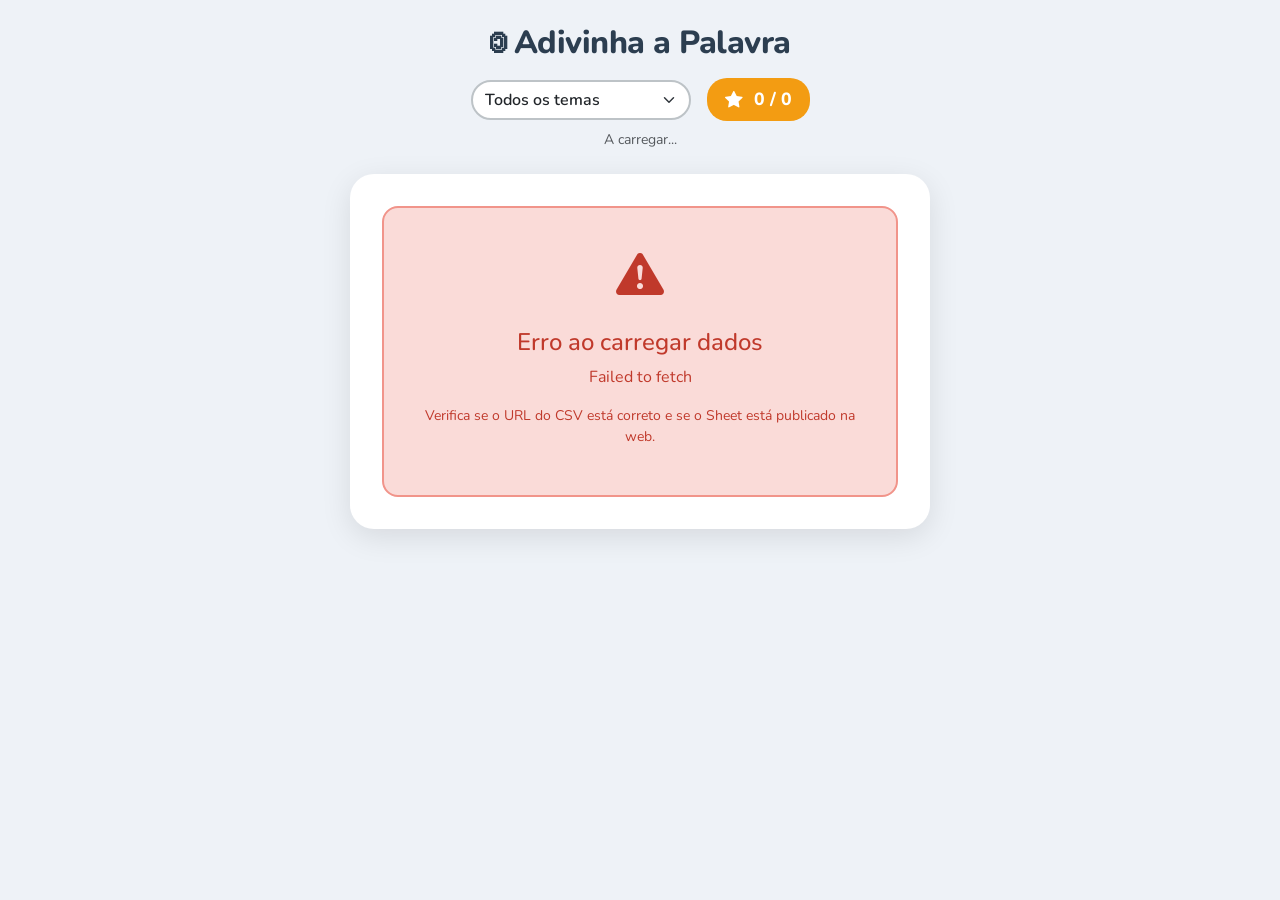
==== index.html @ 0b58f4f8 "Initial commit: word guessing game (anagram) Bootstrap 5 frontend + Google Sheets CSV integration. L" ====
<!DOCTYPE html>
<html lang="pt">
<head>
  <meta charset="UTF-8">
  <meta name="viewport" content="width=device-width, initial-scale=1.0">
  <title>Adivinha a Palavra</title>
  <link href="https://fonts.googleapis.com/css2?family=Nunito:wght@400;600;700;800&display=swap" rel="stylesheet">
  <link href="https://cdn.jsdelivr.net/npm/bootstrap@5.3.3/dist/css/bootstrap.min.css" rel="stylesheet">
  <link href="https://cdn.jsdelivr.net/npm/bootstrap-icons@1.11.3/font/bootstrap-icons.min.css" rel="stylesheet">
  <link href="css/style.css" rel="stylesheet">
</head>
<body>
  <div class="container py-4">

    <!-- Header -->
    <div class="text-center mb-4">
      <h1 class="game-title">&#127279; Adivinha a Palavra</h1>
      <div class="d-flex justify-content-center align-items-center gap-3 mt-3 flex-wrap">
        <select id="theme-select" class="form-select theme-select">
          <option value="all">Todos os temas</option>
        </select>
        <div class="score-badge">
          <i class="bi bi-star-fill"></i>
          <span id="score">0 / 0</span>
        </div>
      </div>
      <div id="word-counter" class="text-muted small mt-2">A carregar...</div>
    </div>

    <!-- Game Card -->
    <div class="game-card mx-auto">

      <!-- Image -->
      <div class="image-area">
        <div id="loading-spinner" class="spinner-border text-primary" role="status">
          <span class="visually-hidden">A carregar...</span>
        </div>
        <img id="game-image" src="" alt="Imagem da palavra" class="game-image d-none">
      </div>

      <!-- Feedback -->
      <div id="feedback" class="feedback d-none"></div>

      <!-- Word Boxes -->
      <div id="word-boxes" class="word-boxes-container"></div>

      <!-- Letter Tiles -->
      <div id="letter-tiles" class="letter-tiles-container"></div>

      <!-- Controls -->
      <div class="controls">
        <button id="clear-btn" class="btn btn-outline-secondary btn-lg">
          <i class="bi bi-arrow-counterclockwise"></i> Limpar
        </button>
        <button id="next-btn" class="btn btn-primary btn-lg">
          Próxima <i class="bi bi-arrow-right"></i>
        </button>
      </div>

    </div>
  </div>

  <script src="https://cdn.jsdelivr.net/npm/bootstrap@5.3.3/dist/js/bootstrap.bundle.min.js"></script>
  <script src="js/config.js"></script>
  <script src="js/game.js"></script>
</body>
</html>
---- css/style.css ----
@import url('https://fonts.googleapis.com/css2?family=Nunito:wght@400;600;700;800&display=swap');

* { box-sizing: border-box; }

body {
  font-family: 'Nunito', sans-serif;
  background: #EEF2F7;
  min-height: 100vh;
}

/* Header */
.game-title {
  font-size: 2rem;
  font-weight: 800;
  color: #2C3E50;
  letter-spacing: -0.5px;
}

.theme-select {
  max-width: 220px;
  border-radius: 20px;
  font-family: 'Nunito', sans-serif;
  font-weight: 600;
  border: 2px solid #BDC3C7;
}

.score-badge {
  background: #F39C12;
  color: white;
  padding: 8px 18px;
  border-radius: 20px;
  font-weight: 800;
  font-size: 1.1rem;
  white-space: nowrap;
}

.score-badge i { margin-right: 6px; }

/* Game Card */
.game-card {
  background: white;
  border-radius: 24px;
  box-shadow: 0 8px 30px rgba(0, 0, 0, 0.1);
  padding: 2rem;
  max-width: 580px;
}

/* Image */
.image-area {
  display: flex;
  justify-content: center;
  align-items: center;
  min-height: 220px;
  margin-bottom: 1.5rem;
}

.game-image {
  width: 100%;
  max-width: 280px;
  height: 280px;
  object-fit: cover;
  border-radius: 18px;
  box-shadow: 0 4px 18px rgba(0, 0, 0, 0.15);
}

/* Word Boxes */
.word-boxes-container {
  display: flex;
  justify-content: center;
  flex-wrap: wrap;
  gap: 8px;
  margin-bottom: 1.5rem;
  min-height: 60px;
}

.letter-box {
  width: 52px;
  height: 52px;
  border: 3px solid #BDC3C7;
  border-radius: 10px;
  display: flex;
  align-items: center;
  justify-content: center;
  font-size: 1.4rem;
  font-weight: 800;
  font-family: 'Nunito', sans-serif;
  color: #2C3E50;
  background: white;
  transition: all 0.15s;
  user-select: none;
}

.letter-box.filled {
  background: #3498DB;
  border-color: #2980B9;
  color: white;
  cursor: pointer;
}

.letter-box.filled:hover {
  background: #2471A3;
  transform: scale(0.95);
}

.letter-box.correct {
  background: #27AE60;
  border-color: #1E8449;
  color: white;
}

.letter-box.wrong {
  background: #E74C3C;
  border-color: #C0392B;
  color: white;
}

/* Letter Tiles */
.letter-tiles-container {
  display: flex;
  justify-content: center;
  flex-wrap: wrap;
  gap: 10px;
  margin-bottom: 1.5rem;
  min-height: 66px;
}

.letter-tile {
  width: 56px;
  height: 56px;
  border: none;
  border-radius: 12px;
  background: #F39C12;
  color: white;
  font-size: 1.5rem;
  font-weight: 800;
  font-family: 'Nunito', sans-serif;
  cursor: pointer;
  transition: all 0.12s;
  box-shadow: 0 5px 0 #D68910;
  user-select: none;
}

.letter-tile:hover:not(:disabled) {
  transform: translateY(-3px);
  box-shadow: 0 8px 0 #D68910;
}

.letter-tile:active:not(:disabled) {
  transform: translateY(3px);
  box-shadow: 0 2px 0 #D68910;
}

.letter-tile.used,
.letter-tile:disabled {
  background: #ECF0F1;
  color: #BDC3C7;
  box-shadow: 0 5px 0 #D5D8DC;
  cursor: not-allowed;
  transform: none;
}

/* Feedback */
.feedback {
  padding: 12px 20px;
  border-radius: 12px;
  font-size: 1.1rem;
  font-weight: 700;
  text-align: center;
  margin-bottom: 1.25rem;
}

.feedback.success {
  background: #D5F5E3;
  color: #1E8449;
  border: 2px solid #A9DFBF;
}

.feedback.error {
  background: #FADBD8;
  color: #C0392B;
  border: 2px solid #F1948A;
}

/* Controls */
.controls {
  display: flex;
  justify-content: center;
  gap: 12px;
}

.controls .btn {
  font-family: 'Nunito', sans-serif;
  font-weight: 700;
  border-radius: 12px;
  padding: 10px 24px;
}

/* Error card */
.error-card {
  background: #FADBD8;
  border: 2px solid #F1948A;
  border-radius: 16px;
  padding: 2rem;
  text-align: center;
  color: #C0392B;
}

/* Animations */
@keyframes bounce {
  0%, 100% { transform: scale(1); }
  40% { transform: scale(1.06); }
}

@keyframes shake {
  0%, 100% { transform: translateX(0); }
  20% { transform: translateX(-6px); }
  60% { transform: translateX(6px); }
}

.bounce { animation: bounce 0.4s ease; }
.shake  { animation: shake 0.4s ease; }

/* Responsive */
@media (max-width: 480px) {
  .game-card { padding: 1.25rem; border-radius: 16px; }
  .game-title { font-size: 1.5rem; }
  .game-image { max-width: 220px; height: 220px; }
  .letter-box { width: 44px; height: 44px; font-size: 1.2rem; }
  .letter-tile { width: 48px; height: 48px; font-size: 1.3rem; }
}
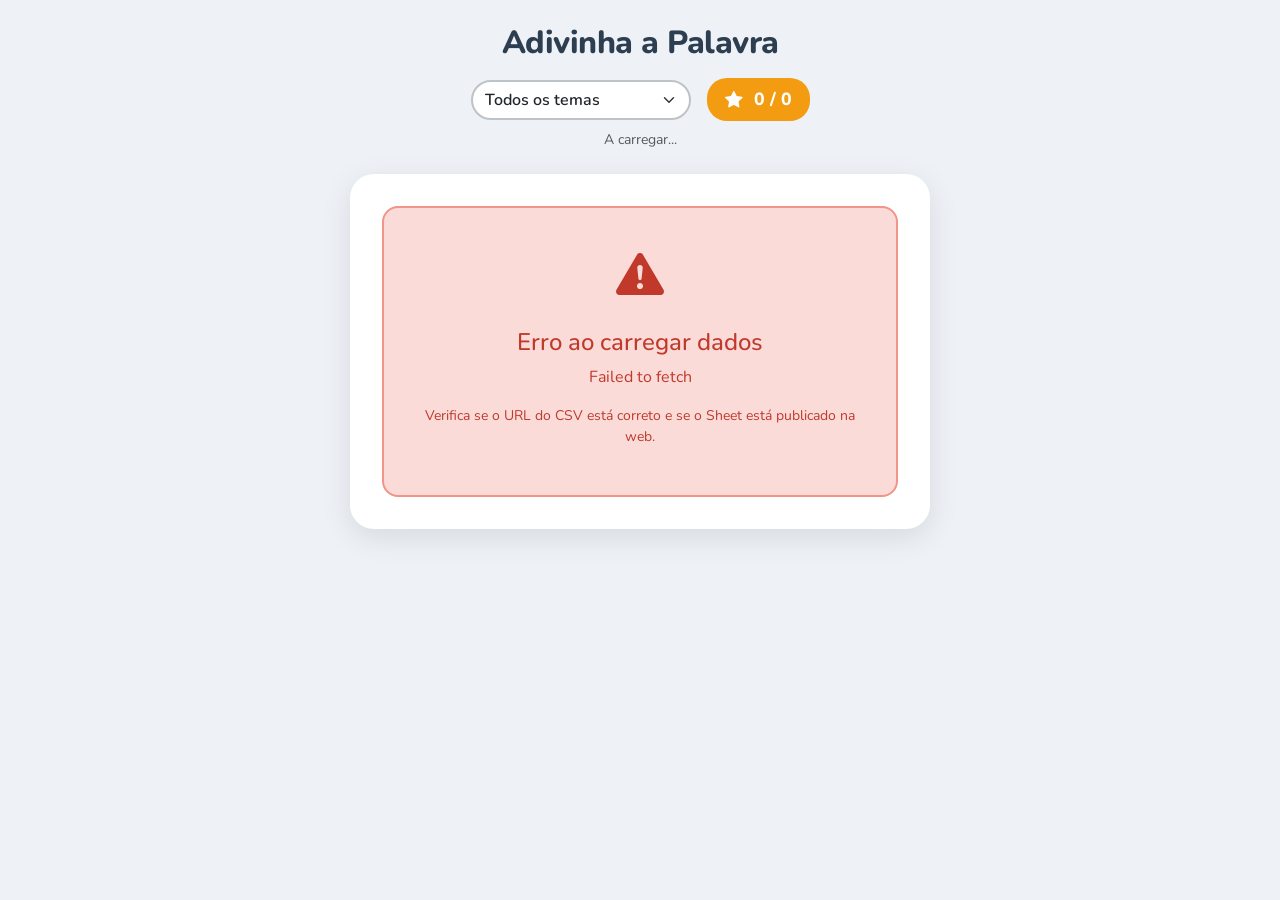
==== commit ea0d2401: "Fix title emoji and improve alt text accessibility Co-Authored-By: Claude Sonnet 4.6 <noreply@anthro" ====
--- a/index.html
+++ b/index.html
@@ -14,7 +14,7 @@
 
     <!-- Header -->
     <div class="text-center mb-4">
-      <h1 class="game-title">&#127279; Adivinha a Palavra</h1>
+      <h1 class="game-title">Adivinha a Palavra</h1>
       <div class="d-flex justify-content-center align-items-center gap-3 mt-3 flex-wrap">
         <select id="theme-select" class="form-select theme-select">
           <option value="all">Todos os temas</option>
@@ -35,7 +35,7 @@
         <div id="loading-spinner" class="spinner-border text-primary" role="status">
           <span class="visually-hidden">A carregar...</span>
         </div>
-        <img id="game-image" src="" alt="Imagem da palavra" class="game-image d-none">
+        <img id="game-image" src="" alt="Pista visual" class="game-image d-none">
       </div>
 
       <!-- Feedback -->
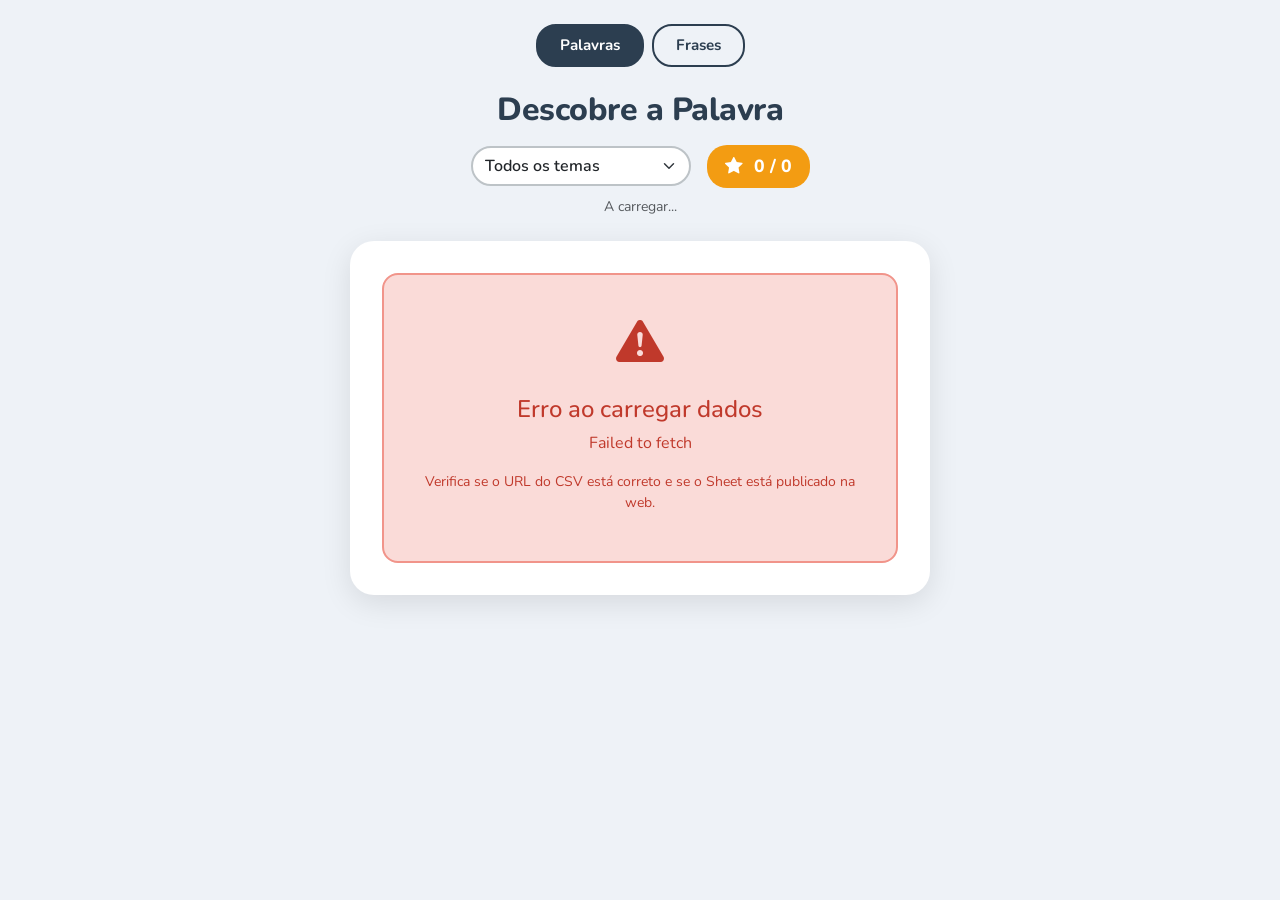
==== commit 6b230613: "Rename word game title to "Descobre a Palavra" Co-Authored-By: Claude Opus 5.5 <noreply@anthropic.co" ====
--- a/index.html
+++ b/index.html
@@ -3,7 +3,7 @@
 <head>
   <meta charset="UTF-8">
   <meta name="viewport" content="width=device-width, initial-scale=1.0">
-  <title>Adivinha a Palavra</title>
+  <title>Descobre a Palavra</title>
   <link href="https://fonts.googleapis.com/css2?family=Nunito:wght@400;600;700;800&display=swap" rel="stylesheet">
   <link href="https://cdn.jsdelivr.net/npm/bootstrap@5.3.3/dist/css/bootstrap.min.css" rel="stylesheet">
   <link href="https://cdn.jsdelivr.net/npm/bootstrap-icons@1.11.3/font/bootstrap-icons.min.css" rel="stylesheet">
@@ -12,9 +12,15 @@
 <body>
   <div class="container py-4">
 
+    <!-- Navigation -->
+    <nav class="game-nav">
+      <a href="index.html" class="active">Palavras</a>
+      <a href="frases.html">Frases</a>
+    </nav>
+
     <!-- Header -->
     <div class="text-center mb-4">
-      <h1 class="game-title">Adivinha a Palavra</h1>
+      <h1 class="game-title">Descobre a Palavra</h1>
       <div class="d-flex justify-content-center align-items-center gap-3 mt-3 flex-wrap">
         <select id="theme-select" class="form-select theme-select">
           <option value="all">Todos os temas</option>
--- a/css/style.css
+++ b/css/style.css
@@ -220,6 +220,119 @@
 .bounce { animation: bounce 0.4s ease; }
 .shake  { animation: shake 0.4s ease; }
 
+/* Game navigation */
+.game-nav {
+  display: flex;
+  justify-content: center;
+  gap: 8px;
+  margin-bottom: 1.5rem;
+}
+
+.game-nav a {
+  padding: 8px 22px;
+  border-radius: 20px;
+  font-weight: 700;
+  font-size: 0.95rem;
+  text-decoration: none;
+  border: 2px solid #2C3E50;
+  color: #2C3E50;
+  transition: all 0.15s;
+}
+
+.game-nav a.active,
+.game-nav a:hover {
+  background: #2C3E50;
+  color: white;
+}
+
+/* Word tiles (sentence game) */
+.word-tile {
+  padding: 10px 16px;
+  min-width: 60px;
+  height: 50px;
+  border: none;
+  border-radius: 12px;
+  background: #8E44AD;
+  color: white;
+  font-size: 1.1rem;
+  font-weight: 700;
+  font-family: 'Nunito', sans-serif;
+  cursor: pointer;
+  transition: all 0.12s;
+  box-shadow: 0 5px 0 #6C3483;
+  user-select: none;
+  white-space: nowrap;
+}
+
+.word-tile:hover:not(:disabled) {
+  transform: translateY(-3px);
+  box-shadow: 0 8px 0 #6C3483;
+}
+
+.word-tile:active:not(:disabled) {
+  transform: translateY(3px);
+  box-shadow: 0 2px 0 #6C3483;
+}
+
+.word-tile.used,
+.word-tile:disabled {
+  background: #ECF0F1;
+  color: #BDC3C7;
+  box-shadow: 0 5px 0 #D5D8DC;
+  cursor: not-allowed;
+  transform: none;
+}
+
+/* Word boxes (sentence game) */
+.word-boxes-container.sentence {
+  flex-wrap: wrap;
+  gap: 10px;
+  min-height: 56px;
+}
+
+.word-box {
+  min-width: 70px;
+  min-height: 50px;
+  padding: 10px 14px;
+  border: 3px solid #BDC3C7;
+  border-radius: 10px;
+  display: flex;
+  align-items: center;
+  justify-content: center;
+  font-size: 1.1rem;
+  font-weight: 700;
+  font-family: 'Nunito', sans-serif;
+  color: #2C3E50;
+  background: white;
+  transition: all 0.15s;
+  user-select: none;
+  white-space: nowrap;
+}
+
+.word-box.filled {
+  background: #8E44AD;
+  border-color: #6C3483;
+  color: white;
+  cursor: pointer;
+}
+
+.word-box.filled:hover {
+  background: #6C3483;
+  transform: scale(0.97);
+}
+
+.word-box.correct {
+  background: #27AE60;
+  border-color: #1E8449;
+  color: white;
+}
+
+.word-box.wrong {
+  background: #E74C3C;
+  border-color: #C0392B;
+  color: white;
+}
+
 /* Responsive */
 @media (max-width: 480px) {
   .game-card { padding: 1.25rem; border-radius: 16px; }
